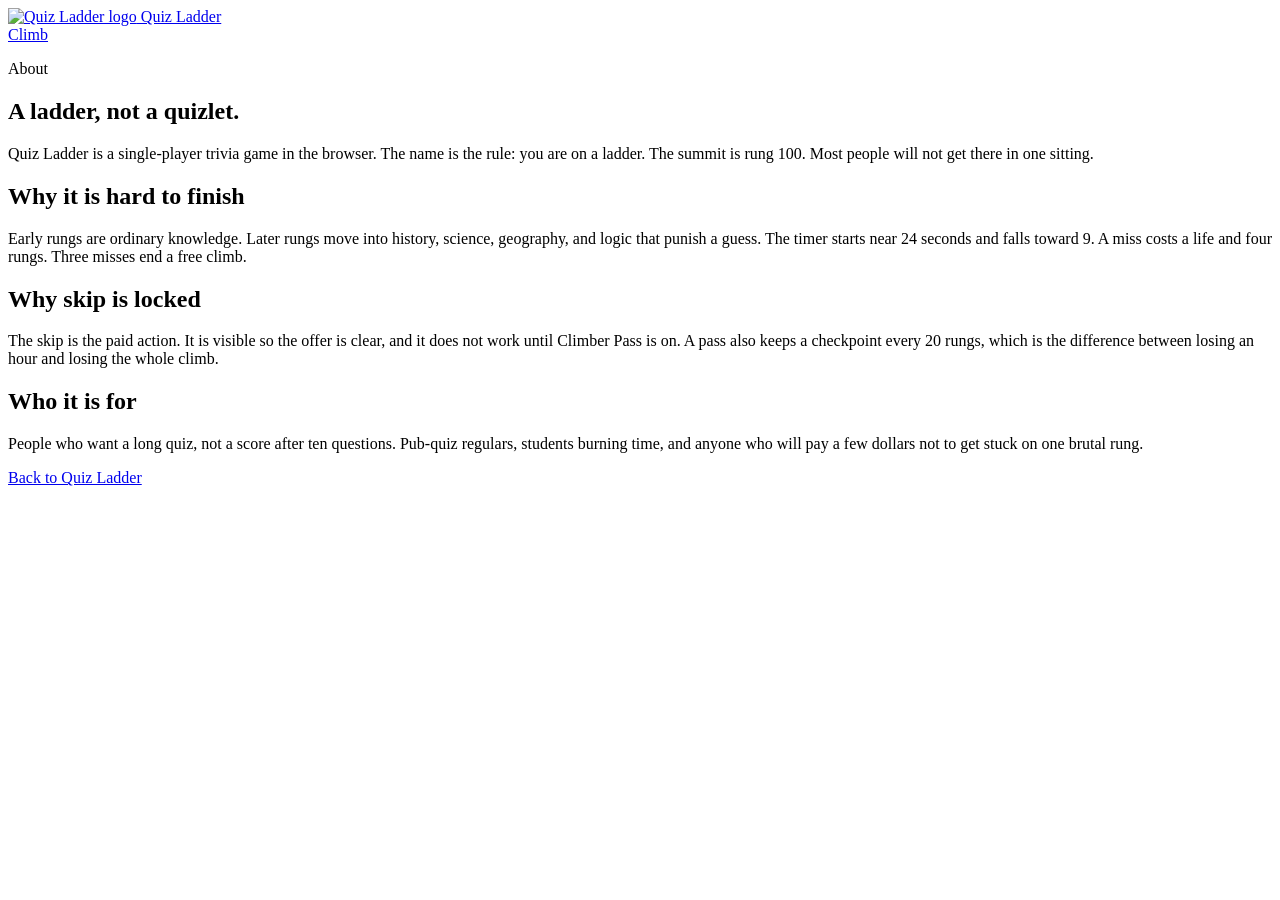
==== about.html @ acae3c1d "Add files via upload" ====
<!DOCTYPE html>
<html lang="en">
<head>
  <meta charset="utf-8">
  <meta name="viewport" content="width=device-width, initial-scale=1">
  <title>About Quiz Ladder</title>
  <meta name="description" content="Quiz Ladder is a long trivia climb of 100 rungs. It is hard to finish, and skips require a subscription.">
  <link rel="icon" href="img/logo.jpg">
  <link href="https://fonts.googleapis.com/css2?family=Fraunces:opsz,wght@9..144,560&family=Outfit:wght@400;650&display=swap" rel="stylesheet">
  <link rel="stylesheet" href="css/style.css">
</head>
<body>
  <div class="wrap">
    <header class="nav">
      <a class="brand" href="index.html"><img src="img/logo.jpg" alt="Quiz Ladder logo"> Quiz Ladder</a>
      <nav class="nav-links"><a class="btn btn-gold" href="play.html">Climb</a></nav>
    </header>
    <article class="section prose">
      <p class="kicker">About</p>
      <h1>A ladder, not a quizlet.</h1>
      <p>Quiz Ladder is a single-player trivia game in the browser. The name is the rule: you are on a ladder. The summit is rung 100. Most people will not get there in one sitting.</p>
      <h2>Why it is hard to finish</h2>
      <p>Early rungs are ordinary knowledge. Later rungs move into history, science, geography, and logic that punish a guess. The timer starts near 24 seconds and falls toward 9. A miss costs a life and four rungs. Three misses end a free climb.</p>
      <h2>Why skip is locked</h2>
      <p>The skip is the paid action. It is visible so the offer is clear, and it does not work until Climber Pass is on. A pass also keeps a checkpoint every 20 rungs, which is the difference between losing an hour and losing the whole climb.</p>
      <h2>Who it is for</h2>
      <p>People who want a long quiz, not a score after ten questions. Pub-quiz regulars, students burning time, and anyone who will pay a few dollars not to get stuck on one brutal rung.</p>
    </article>
    <footer><a href="index.html">Back to Quiz Ladder</a></footer>
  </div>
</body>
</html>
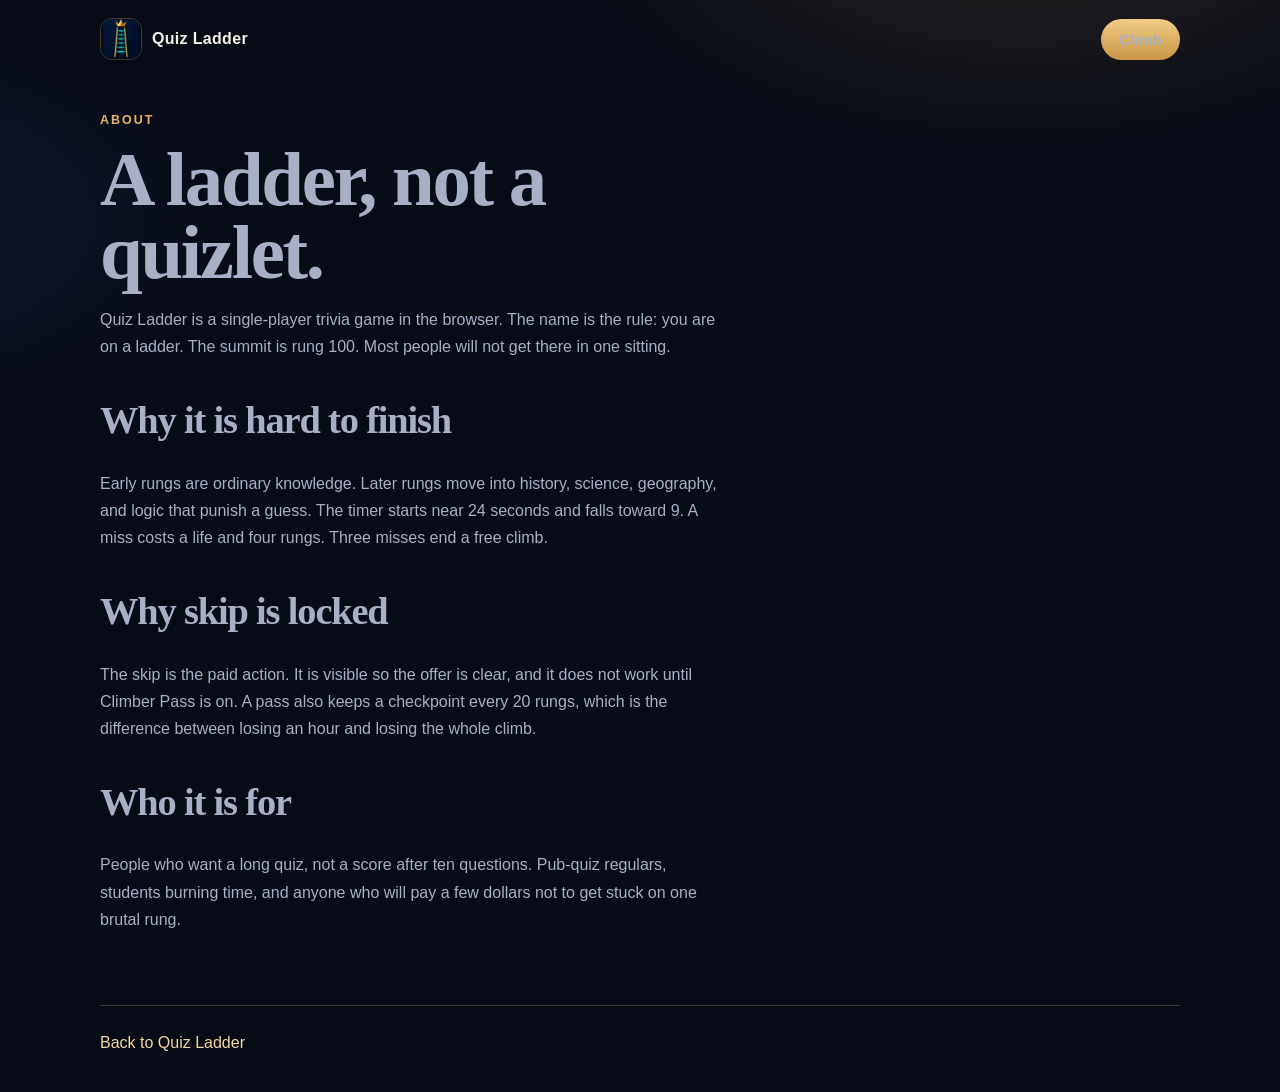
==== commit 67f299cd: "Add files via upload" ====
--- a/about.html
+++ b/about.html
@@ -5,14 +5,14 @@
   <meta name="viewport" content="width=device-width, initial-scale=1">
   <title>About Quiz Ladder</title>
   <meta name="description" content="Quiz Ladder is a long trivia climb of 100 rungs. It is hard to finish, and skips require a subscription.">
-  <link rel="icon" href="img/logo.jpg">
+  <link rel="icon" href="logo.jpg">
   <link href="https://fonts.googleapis.com/css2?family=Fraunces:opsz,wght@9..144,560&family=Outfit:wght@400;650&display=swap" rel="stylesheet">
-  <link rel="stylesheet" href="css/style.css">
+  <link rel="stylesheet" href="style.css">
 </head>
 <body>
   <div class="wrap">
     <header class="nav">
-      <a class="brand" href="index.html"><img src="img/logo.jpg" alt="Quiz Ladder logo"> Quiz Ladder</a>
+      <a class="brand" href="index.html"><img src="logo.jpg" alt="Quiz Ladder logo"> Quiz Ladder</a>
       <nav class="nav-links"><a class="btn btn-gold" href="play.html">Climb</a></nav>
     </header>
     <article class="section prose">
--- a/style.css
+++ b/style.css
@@ -0,0 +1,137 @@
+/* Quiz Ladder — shared styles */
+:root {
+  --bg: #070b16;
+  --bg-2: #10182b;
+  --ink: #f6f1e7;
+  --muted: #a7b0c4;
+  --gold: #e4b56a;
+  --gold-2: #f3d7a1;
+  --line: rgba(228, 181, 106, 0.28);
+  --danger: #e06a5c;
+  --ok: #7dcea0;
+  --card: rgba(16, 24, 43, 0.86);
+  --shadow: 0 20px 60px rgba(0, 0, 0, 0.35);
+  --serif: "Fraunces", "Times New Roman", serif;
+  --sans: "Outfit", "Segoe UI", sans-serif;
+}
+
+* { box-sizing: border-box; }
+html { scroll-behavior: smooth; }
+body {
+  margin: 0;
+  min-height: 100vh;
+  color: var(--ink);
+  font-family: var(--sans);
+  background:
+    radial-gradient(900px 500px at 80% -10%, rgba(228, 181, 106, 0.16), transparent 55%),
+    radial-gradient(700px 400px at -10% 20%, rgba(70, 100, 180, 0.18), transparent 50%),
+    var(--bg);
+}
+a { color: var(--gold-2); text-decoration: none; }
+img { max-width: 100%; display: block; }
+button, input { font-family: inherit; }
+
+.wrap { width: min(1080px, calc(100% - 32px)); margin: 0 auto; }
+.nav {
+  display: flex;
+  align-items: center;
+  justify-content: space-between;
+  gap: 16px;
+  padding: 18px 0;
+}
+.brand { display: flex; align-items: center; gap: 10px; color: var(--ink); font-weight: 650; letter-spacing: 0.02em; }
+.brand img { width: 42px; height: 42px; border-radius: 12px; object-fit: cover; border: 1px solid var(--line); }
+.nav-links { display: flex; gap: 16px; align-items: center; flex-wrap: wrap; }
+.nav-links a { color: var(--muted); font-size: 0.95rem; }
+.nav-links a:hover { color: var(--ink); }
+.btn {
+  display: inline-flex;
+  align-items: center;
+  justify-content: center;
+  gap: 8px;
+  border: 0;
+  cursor: pointer;
+  border-radius: 999px;
+  padding: 12px 18px;
+  font-weight: 650;
+  letter-spacing: 0.01em;
+}
+.btn-gold { background: linear-gradient(180deg, #f0cb86, #c99645); color: #1b1408; }
+.btn-ghost { background: transparent; color: var(--ink); border: 1px solid var(--line); }
+.btn:disabled { opacity: 0.55; cursor: not-allowed; }
+
+.hero { display: grid; grid-template-columns: 1.1fr 0.9fr; gap: 36px; align-items: center; padding: 18px 0 48px; }
+.kicker { color: var(--gold); letter-spacing: 0.16em; text-transform: uppercase; font-size: 0.78rem; font-weight: 650; }
+h1, h2, h3 { font-family: var(--serif); font-weight: 560; letter-spacing: -0.03em; margin: 0 0 12px; }
+h1 { font-size: clamp(2.6rem, 6vw, 5.1rem); line-height: 0.95; }
+h2 { font-size: clamp(1.8rem, 3vw, 2.6rem); }
+.lede { color: var(--muted); font-size: 1.12rem; line-height: 1.6; max-width: 46ch; }
+.hero-art { border-radius: 28px; overflow: hidden; border: 1px solid var(--line); box-shadow: var(--shadow); }
+.hero-art img { width: 100%; height: 420px; object-fit: cover; }
+.row { display: flex; gap: 12px; flex-wrap: wrap; margin-top: 22px; }
+.stats { display: grid; grid-template-columns: repeat(3, 1fr); gap: 12px; margin-top: 28px; }
+.stat, .card {
+  background: var(--card);
+  border: 1px solid var(--line);
+  border-radius: 18px;
+  padding: 16px;
+}
+.stat b { display: block; font-family: var(--serif); font-size: 1.5rem; color: var(--gold-2); }
+.stat span, .muted { color: var(--muted); }
+
+.section { padding: 20px 0 56px; }
+.grid-3 { display: grid; grid-template-columns: repeat(3, 1fr); gap: 14px; }
+.price { font-family: var(--serif); font-size: 2.4rem; }
+.price span { font-family: var(--sans); font-size: 1rem; color: var(--muted); }
+ul.clean { margin: 10px 0 0; padding-left: 18px; color: var(--muted); line-height: 1.7; }
+.faq details { background: var(--card); border: 1px solid var(--line); border-radius: 16px; padding: 14px 16px; margin-bottom: 10px; }
+.faq summary { cursor: pointer; font-weight: 650; }
+.faq p { color: var(--muted); line-height: 1.6; }
+footer { border-top: 1px solid var(--line); padding: 28px 0 40px; color: var(--muted); display: flex; justify-content: space-between; gap: 12px; flex-wrap: wrap; }
+
+.play-shell { width: min(860px, calc(100% - 24px)); margin: 0 auto; padding-bottom: 40px; }
+.hud { display: grid; grid-template-columns: 1.4fr 0.8fr 0.8fr; gap: 10px; margin: 8px 0 14px; }
+.ladder {
+  height: 12px;
+  background: #1a2236;
+  border-radius: 999px;
+  overflow: hidden;
+  border: 1px solid var(--line);
+}
+.ladder > i { display: block; height: 100%; width: 1%; background: linear-gradient(90deg, #8d6a32, #f0cb86); }
+.qcard { background: var(--card); border: 1px solid var(--line); border-radius: 24px; padding: 22px; box-shadow: var(--shadow); }
+.meta { display: flex; justify-content: space-between; gap: 8px; color: var(--muted); font-size: 0.92rem; margin-bottom: 10px; }
+.question { font-family: var(--serif); font-size: clamp(1.35rem, 3vw, 1.9rem); line-height: 1.25; margin: 8px 0 16px; }
+.answers { display: grid; gap: 10px; }
+.answer {
+  text-align: left;
+  background: #121a2e;
+  color: var(--ink);
+  border: 1px solid rgba(255,255,255,0.06);
+  border-radius: 14px;
+  padding: 14px 14px;
+  font-size: 1rem;
+  cursor: pointer;
+}
+.answer:hover { border-color: var(--line); }
+.answer.good { background: rgba(125, 206, 160, 0.18); border-color: var(--ok); }
+.answer.bad { background: rgba(224, 106, 92, 0.18); border-color: var(--danger); }
+.tools { display: flex; justify-content: space-between; gap: 10px; margin-top: 14px; flex-wrap: wrap; }
+.timer { font-variant-numeric: tabular-nums; color: var(--gold-2); font-weight: 700; }
+.modal {
+  position: fixed; inset: 0; background: rgba(4, 6, 12, 0.72);
+  display: none; align-items: center; justify-content: center; padding: 18px; z-index: 20;
+}
+.modal.open { display: flex; }
+.modal .card { width: min(460px, 100%); }
+.namebox, .codebox { width: 100%; margin: 10px 0 14px; padding: 12px 14px; border-radius: 12px; border: 1px solid var(--line); background: #0d1426; color: var(--ink); }
+.note { font-size: 0.92rem; color: var(--muted); line-height: 1.55; }
+.badge { display: inline-block; border: 1px solid var(--line); color: var(--gold-2); border-radius: 999px; padding: 4px 10px; font-size: 0.78rem; letter-spacing: 0.08em; text-transform: uppercase; }
+.prose { color: var(--muted); line-height: 1.7; max-width: 70ch; }
+.prose h2 { margin-top: 28px; }
+
+@media (max-width: 800px) {
+  .hero, .grid-3, .hud { grid-template-columns: 1fr; }
+  .hero-art img { height: 240px; }
+  .nav-links a:not(.btn) { display: none; }
+}
